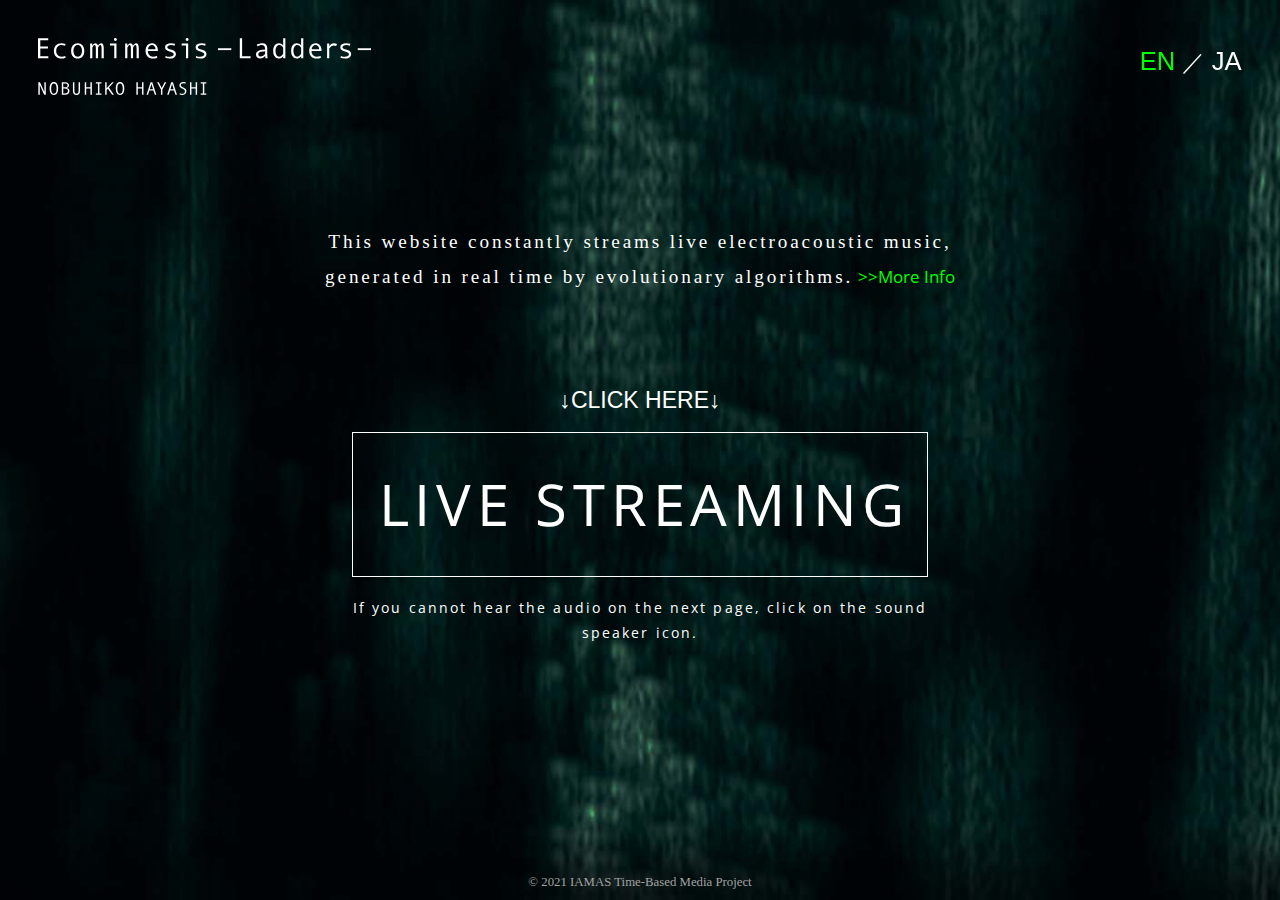
==== index.html @ 7a52131b "Update index.html" ====
<!DOCTYPE html>
<html lang="en">
<head>
    <meta charset="utf-8">
    <title>Ecomimesis —Ladders—</title>
    <link href="destyle.css" rel="stylesheet" />
    <link href="style_ind.css" rel="stylesheet" />
    <!-- google font -->
    <link rel="preconnect" href="https://fonts.googleapis.com">
    <link rel="preconnect" href="https://fonts.gstatic.com" crossorigin>
    <link href="https://fonts.googleapis.com/css2?family=Open+Sans:wght@300&display=swap" rel="stylesheet">
    <link href="https://fonts.googleapis.com/css2?family=Open+Sans:wght@300&family=Shippori+Mincho:wght@500&display=swap" rel="stylesheet">
    <!-- google font -->
    <meta name="description" content="This website constantly streams live electroacoustic music, generated in real time by evolutionary algorithms." />
    <meta name="keywords" content="Ecomimesis, Ladders, genetic algorism, genelative music IAMAS, Hayashi Nobuhiko" />
    <meta name="viewport" content="widght=360">
    
</head>
    <link rel="icon" href="favicon.ico">
<body>
    <div class="parent">
      <div class="child child1">
        <div class="grandchild grandchild1-1">
          <a href="index.html">
          <img src="img/ecomimesis_titleLogo.svg">
          </a>
        </div>
        <div class="grandchild grandchild1-2">
          <nobr style="color:#00ff00;">
            EN
          </nobr>
          <nobr style="font-size:90%;">
            ／
          </nobr>
          <a href="index_ja.html">
            <nobr>
              JA
            </nobr>
          </a> 
        </div>
      </div>
      <div class="child child2">
        <p><span style="letter-spacing: 0.15em;">This website constantly streams live electroacoustic music, generated in real time by evolutionary algorithms.</span>
          <a href="info.html"><span style="font-family: 'Open Sans', sans-serif;
              font-size:90%; color:#00ff00; text-align: right;" class="moreInfo">>>More Info
          </span></a>
        </p>
      </div>
      <div class="child child3">      
        <nobr><p>
        ↓CLICK HERE↓
        </p></nobr>
      </div>
      <div class="child child4">
        <div class="btnEf">
          <div class="btn">
          <nobr><a href="http://202.43.245.239/">
            LIVE STREAMING
          </a></nobr>
          </div>
        </div>  
      </div>
      <div class="child child5">
        <p>If you cannot hear the audio on the next page, click on the sound speaker icon.
        </p>
      </div>  
    </div>
    <div class="copy">
      <nobr><span style="font-family:'Times New Roman', 'Times'; font-size:100%;">&copy;</span> 2021 IAMAS Time-Based Media Project</nobr>
  </div>

</body>
</html>
---- destyle.css ----
/*! destyle.css v2.0.2 | MIT License | https://github.com/nicolas-cusan/destyle.css */

/* Reset box-model and set borders */
/* ============================================ */

*,
::before,
::after {
  box-sizing: border-box;
  border-style: solid;
  border-width: 0;
}

/* Document */
/* ============================================ */

/**
 * 1. Correct the line height in all browsers.
 * 2. Prevent adjustments of font size after orientation changes in iOS.
 * 3. Remove gray overlay on links for iOS.
 */

html {
  line-height: 1.15; /* 1 */
  -webkit-text-size-adjust: 100%; /* 2 */
  -webkit-tap-highlight-color: transparent; /* 3*/
}

/* Sections */
/* ============================================ */

/**
 * Remove the margin in all browsers.
 */

body {
  margin: 0;
}

/**
 * Render the `main` element consistently in IE.
 */

main {
  display: block;
}

/* Vertical rhythm */
/* ============================================ */

p,
table,
blockquote,
address,
pre,
iframe,
form,
figure,
dl {
  margin: 0;
}

/* Headings */
/* ============================================ */

h1,
h2,
h3,
h4,
h5,
h6 {
  font-size: inherit;
  line-height: inherit;
  font-weight: inherit;
  margin: 0;
}

/* Lists (enumeration) */
/* ============================================ */

ul,
ol {
  margin: 0;
  padding: 0;
  list-style: none;
}

/* Lists (definition) */
/* ============================================ */

dt {
  font-weight: bold;
}

dd {
  margin-left: 0;
}

/* Grouping content */
/* ============================================ */

/**
 * 1. Add the correct box sizing in Firefox.
 * 2. Show the overflow in Edge and IE.
 */

hr {
  box-sizing: content-box; /* 1 */
  height: 0; /* 1 */
  overflow: visible; /* 2 */
  border-top-width: 1px;
  margin: 0;
  clear: both;
  color: inherit;
}

/**
 * 1. Correct the inheritance and scaling of font size in all browsers.
 * 2. Correct the odd `em` font sizing in all browsers.
 */

pre {
  font-family: monospace, monospace; /* 1 */
  font-size: inherit; /* 2 */
}

address {
  font-style: inherit;
}

/* Text-level semantics */
/* ============================================ */

/**
 * Remove the gray background on active links in IE 10.
 */

a {
  background-color: transparent;
  text-decoration: none;
  color: inherit;
}

/**
 * 1. Remove the bottom border in Chrome 57-
 * 2. Add the correct text decoration in Chrome, Edge, IE, Opera, and Safari.
 */

abbr[title] {
  text-decoration: underline; /* 2 */
  text-decoration: underline dotted; /* 2 */
}

/**
 * Add the correct font weight in Chrome, Edge, and Safari.
 */

b,
strong {
  font-weight: bolder;
}

/**
 * 1. Correct the inheritance and scaling of font size in all browsers.
 * 2. Correct the odd `em` font sizing in all browsers.
 */

code,
kbd,
samp {
  font-family: monospace, monospace; /* 1 */
  font-size: inherit; /* 2 */
}

/**
 * Add the correct font size in all browsers.
 */

small {
  font-size: 80%;
}

/**
 * Prevent `sub` and `sup` elements from affecting the line height in
 * all browsers.
 */

sub,
sup {
  font-size: 75%;
  line-height: 0;
  position: relative;
  vertical-align: baseline;
}

sub {
  bottom: -0.25em;
}

sup {
  top: -0.5em;
}

/* Embedded content */
/* ============================================ */

/**
 * Prevent vertical alignment issues.
 */

img,
embed,
object,
iframe {
  vertical-align: bottom;
}

/* Forms */
/* ============================================ */

/**
 * Reset form fields to make them styleable
 */

button,
input,
optgroup,
select,
textarea {
  -webkit-appearance: none;
  appearance: none;
  vertical-align: middle;
  color: inherit;
  font: inherit;
  background: transparent;
  padding: 0;
  margin: 0;
  outline: 0;
  border-radius: 0;
  text-align: inherit;
}

/**
 * Reset radio and checkbox appearance to preserve their look in iOS.
 */

[type="checkbox"] {
  -webkit-appearance: checkbox;
  appearance: checkbox;
}

[type="radio"] {
  -webkit-appearance: radio;
  appearance: radio;
}

/**
 * Show the overflow in IE.
 * 1. Show the overflow in Edge.
 */

button,
input {
  /* 1 */
  overflow: visible;
}

/**
 * Remove the inheritance of text transform in Edge, Firefox, and IE.
 * 1. Remove the inheritance of text transform in Firefox.
 */

button,
select {
  /* 1 */
  text-transform: none;
}

/**
 * Correct the inability to style clickable types in iOS and Safari.
 */

button,
[type="button"],
[type="reset"],
[type="submit"] {
  cursor: pointer;
  -webkit-appearance: none;
  appearance: none;
}

button[disabled],
[type="button"][disabled],
[type="reset"][disabled],
[type="submit"][disabled] {
  cursor: default;
}

/**
 * Remove the inner border and padding in Firefox.
 */

button::-moz-focus-inner,
[type="button"]::-moz-focus-inner,
[type="reset"]::-moz-focus-inner,
[type="submit"]::-moz-focus-inner {
  border-style: none;
  padding: 0;
}

/**
 * Restore the focus styles unset by the previous rule.
 */

button:-moz-focusring,
[type="button"]:-moz-focusring,
[type="reset"]:-moz-focusring,
[type="submit"]:-moz-focusring {
  outline: 1px dotted ButtonText;
}

/**
 * Remove arrow in IE10 & IE11
 */

select::-ms-expand {
  display: none;
}

/**
 * Remove padding
 */

option {
  padding: 0;
}

/**
 * Reset to invisible
 */

fieldset {
  margin: 0;
  padding: 0;
  min-width: 0;
}

/**
 * 1. Correct the text wrapping in Edge and IE.
 * 2. Correct the color inheritance from `fieldset` elements in IE.
 * 3. Remove the padding so developers are not caught out when they zero out
 *    `fieldset` elements in all browsers.
 */

legend {
  color: inherit; /* 2 */
  display: table; /* 1 */
  max-width: 100%; /* 1 */
  padding: 0; /* 3 */
  white-space: normal; /* 1 */
}

/**
 * Add the correct vertical alignment in Chrome, Firefox, and Opera.
 */

progress {
  vertical-align: baseline;
}

/**
 * Remove the default vertical scrollbar in IE 10+.
 */

textarea {
  overflow: auto;
}

/**
 * Correct the cursor style of increment and decrement buttons in Chrome.
 */

[type="number"]::-webkit-inner-spin-button,
[type="number"]::-webkit-outer-spin-button {
  height: auto;
}

/**
 * 1. Correct the outline style in Safari.
 */

[type="search"] {
  outline-offset: -2px; /* 1 */
}

/**
 * Remove the inner padding in Chrome and Safari on macOS.
 */

[type="search"]::-webkit-search-decoration {
  -webkit-appearance: none;
}

/**
 * 1. Correct the inability to style clickable types in iOS and Safari.
 * 2. Change font properties to `inherit` in Safari.
 */

::-webkit-file-upload-button {
  -webkit-appearance: button; /* 1 */
  font: inherit; /* 2 */
}

/**
 * Clickable labels
 */

label[for] {
  cursor: pointer;
}

/* Interactive */
/* ============================================ */

/*
 * Add the correct display in Edge, IE 10+, and Firefox.
 */

details {
  display: block;
}

/*
 * Add the correct display in all browsers.
 */

summary {
  display: list-item;
}

/*
 * Remove outline for editable content.
 */

[contenteditable] {
  outline: none;
}

/* Table */
/* ============================================ */

table {
  border-collapse: collapse;
  border-spacing: 0;
}

caption {
  text-align: left;
}

td,
th {
  vertical-align: top;
  padding: 0;
}

th {
  text-align: left;
  font-weight: bold;
}

/* Misc */
/* ============================================ */

/**
 * Add the correct display in IE 10+.
 */

template {
  display: none;
}

/**
 * Add the correct display in IE 10.
 */

[hidden] {
  display: none;
}
---- style_ind.css ----
@charset "UTF-8";
@import url("destyle.css");

html {
    color: #fff;
}
body {
    font-family: "Noto Sans JP", sans-serif;
    background-color: #000; /* 背景色 */
    background-image: url(img/ecomimesis_home_black.jpg); /* 画像 */
    background-size: cover; /* 全画面 */
    background-attachment: fixed; /* 固定 */
    background-position: center center; /* 縦横中央 */
}
.parent{
    /* background-color: #ccc; */
    display: flex;
    flex-direction: column;
    align-items: center;
}
.child{
    width:100vw;
}
.child1{
    /* background-color: red; */
    position:relative;
	height:15vh;
}
.child2{
    /* background-color: blue; */
    width:50vw;
    height:13vh;
    margin-top: 10vh;
    top:5%;
    font-family: 'Shippori Mincho B1', serif;
    font-size: 1.5vmax;
    text-align:center; 
    line-height: 1.8em;
}
.child3{
    /* background-color: green; */
    /* height:4vh; */
    font-size:1.8vmax;
    text-align:center; 
    margin-top: 5vh;
}
.child4{
    /* background-color: purple; */
    width:45vw;
    /* height:17vh; */
    margin-top: 2vh;
    text-align:center;
}
.child5{
    /* background-color: green; */
    width:45vw;
    /* height:17vh; */
    margin-top: 2vh;
    font-family: 'Open Sans', sans-serif;  
    font-size: 1.1vmax;
    letter-spacing:0.15em;
    text-align:center;
    line-height: 1.8em;
}
.grandchild1-1{
    position:absolute;

    min-width: 30vmax;
    width: 30vmax;
    margin:1%;
    padding:2%;
}
.grandchild1-2{
    text-align:right;
    font-size:2vmax;
    position: fixed;
    z-index: 1;
    top: 1%;
    right: 0px;
    padding: 1%;
    margin: 2%;
}
.btn{
    text-decoration: none;
    font-family: 'Open Sans', sans-serif;  
    font-size: 4.5vw;
    letter-spacing:0.1em;
    border: 1.25px solid #ffffff;
    padding: 3vw 2vw;
}
.btnEf :hover{
    -webkit-transition: all 0.3s ease;
    -moz-transition: all 0.3s ease;
    -o-transition: all 0.3s ease;
    transition: all  0.3s ease;
    transform: scale(1.02, 1.02);
    color: #00ff00;
    border-color:#00ff00;
}
.moreInfo{
    position: relative;
    display: inline-block;
    text-decoration: none;
}
.moreInfo::after {
    position: absolute;
    bottom: 6px;
    left: 0;
    content: '';
    width: 100%;
    height: 1px;
    background: #00ff00;
    transform: scale(0, 1);
    transform-origin: right top;
    transition: transform .3s;
}
.moreInfo:hover::after {
    transform-origin: left top;
    transform: scale(1, 1);
}
.copy {
    font-family:'Times New Roman', 'Times';
    color: #a1a1a1; 
    font-size: 1.0vmax;
    position: absolute;
    top: 98%;
    left: 50%;
    transform: translateY(-50%) translateX(-50%); /* 要素の大きさの半分の距離を左、上方向に移動する */
    -webkit-transform: translateY(-50%) translateX(-50%);
}
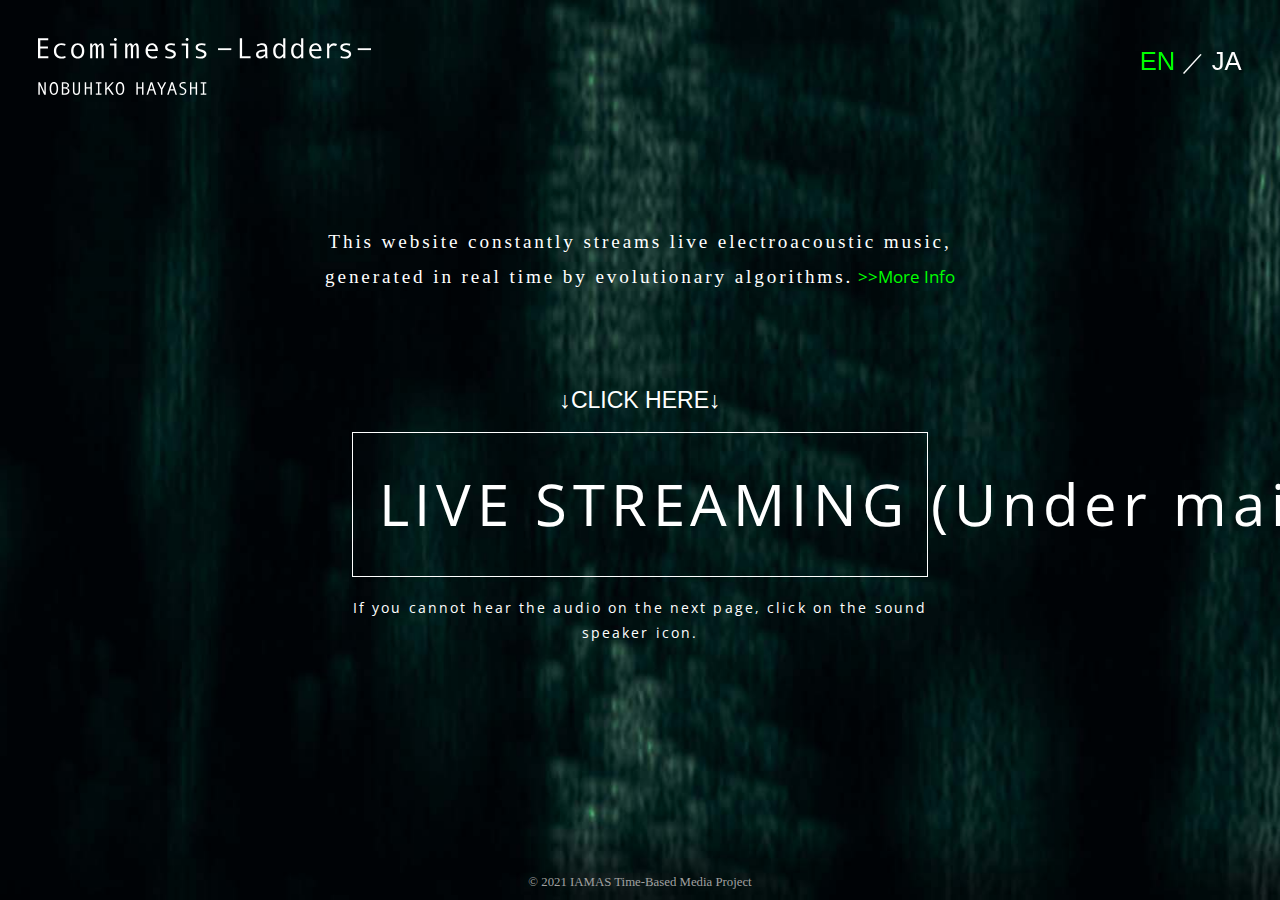
==== commit 1c473cfa: "Update index.html" ====
--- a/index.html
+++ b/index.html
@@ -11,7 +11,7 @@
     <link href="https://fonts.googleapis.com/css2?family=Open+Sans:wght@300&display=swap" rel="stylesheet">
     <link href="https://fonts.googleapis.com/css2?family=Open+Sans:wght@300&family=Shippori+Mincho:wght@500&display=swap" rel="stylesheet">
     <!-- google font -->
-    <meta name="description" content="This website constantly streams live electroacoustic music, generated in real time by evolutionary algorithms." />
+    <meta name="description" content=""Ecomimesis —Ladders—" by Nobuhiko Hayashi. This website constantly streams live electroacoustic music, generated in real time by evolutionary algorithms." />
     <meta name="keywords" content="Ecomimesis, Ladders, genetic algorism, genelative music IAMAS, Hayashi Nobuhiko" />
     <meta name="viewport" content="widght=360">
     
@@ -54,8 +54,8 @@
       <div class="child child4">
         <div class="btnEf">
           <div class="btn">
-          <nobr><a href="http://202.43.245.239/">
-            LIVE STREAMING
+          <nobr><a href="<!--http://202.43.245.239/-->">
+            LIVE STREAMING (Under maintenance...)
           </a></nobr>
           </div>
         </div>  
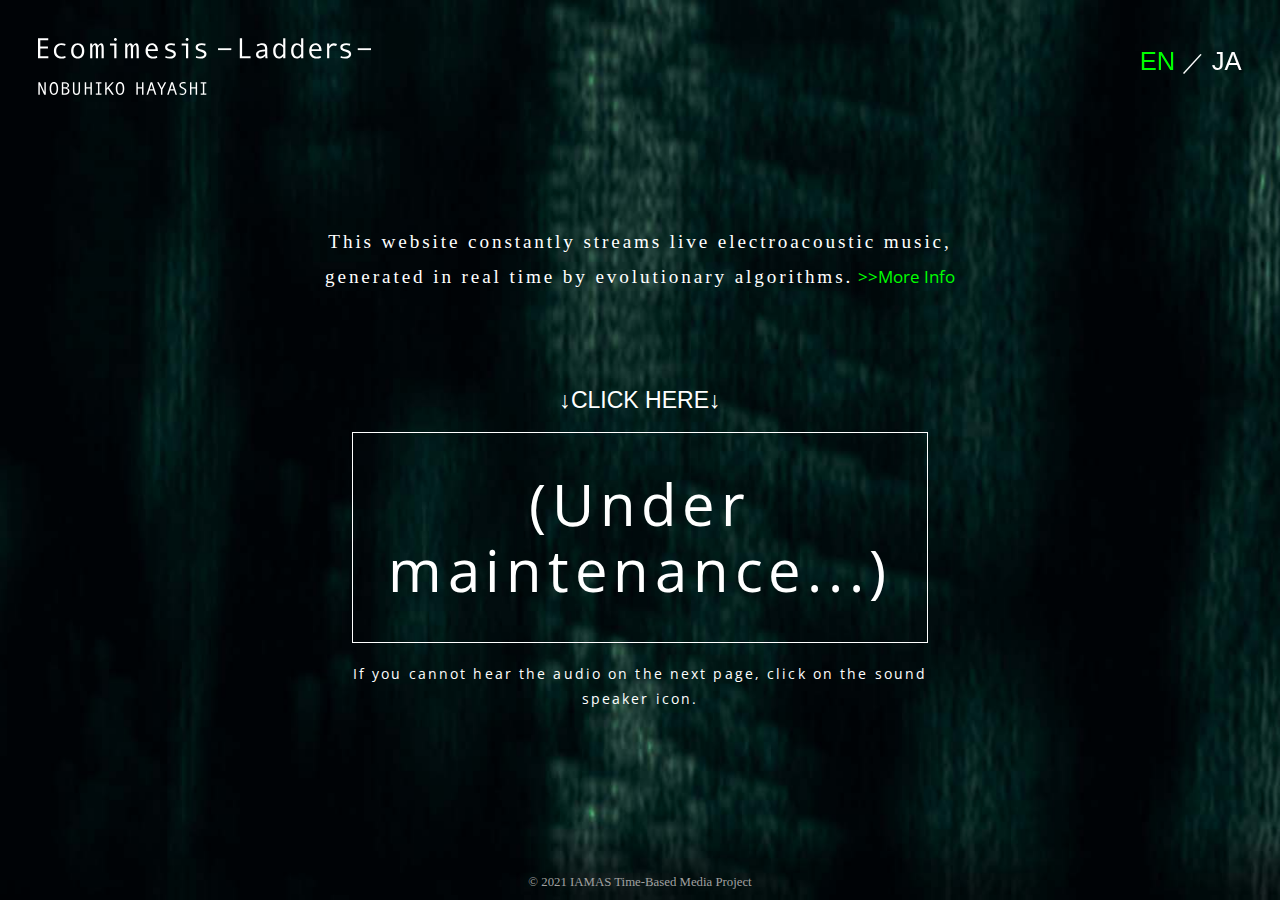
==== commit 50404d2d: "Update index.html" ====
--- a/index.html
+++ b/index.html
@@ -54,9 +54,10 @@
       <div class="child child4">
         <div class="btnEf">
           <div class="btn">
-          <nobr><a href="<!--http://202.43.245.239/-->">
-            LIVE STREAMING (Under maintenance...)
-          </a></nobr>
+          <!--<nobr><a href="http://202.43.245.239/">
+            LIVE STREAMING
+          </a></nobr>-->
+            (Under maintenance...)
           </div>
         </div>  
       </div>
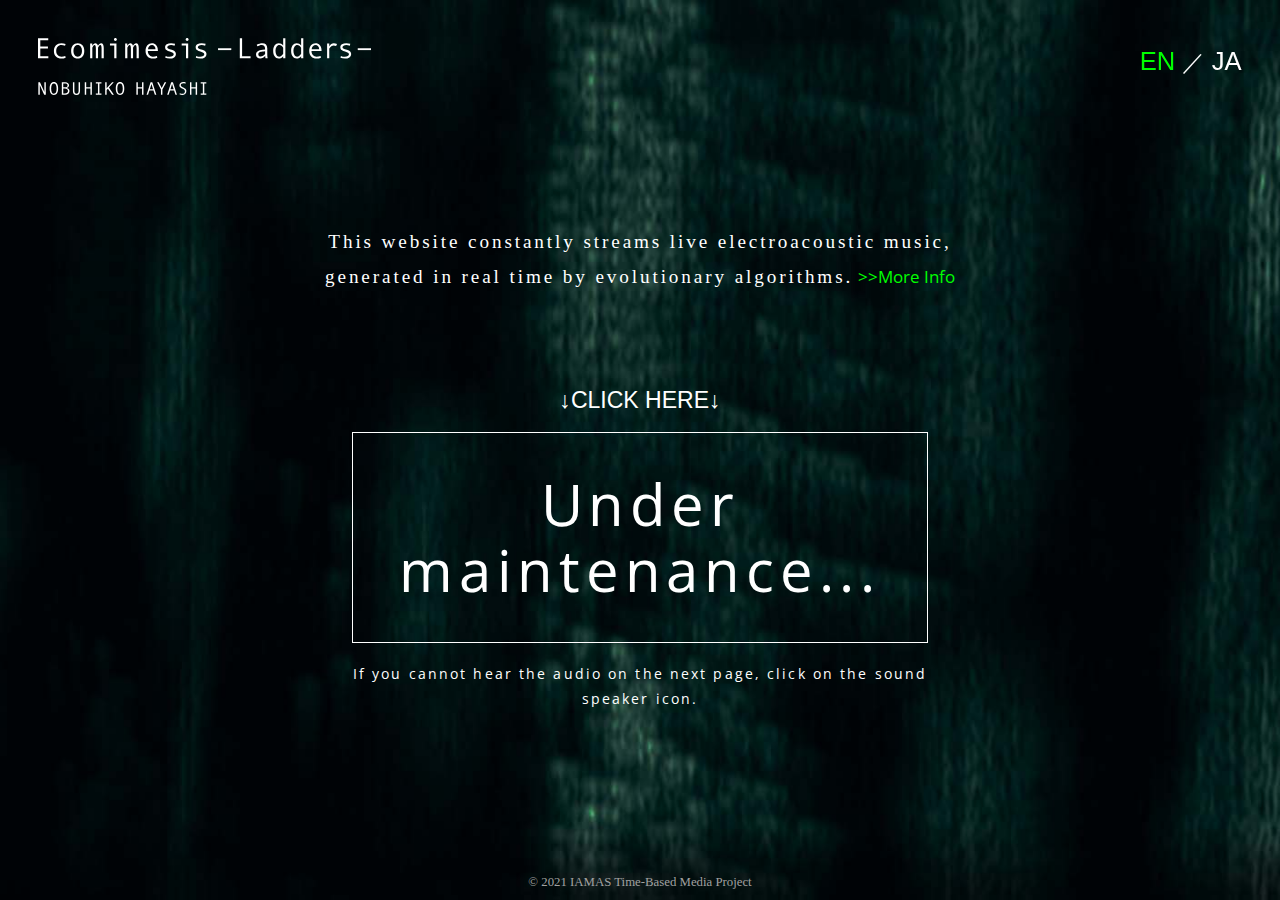
==== commit f41a1708: "Update index.html" ====
--- a/index.html
+++ b/index.html
@@ -57,7 +57,7 @@
           <!--<nobr><a href="http://202.43.245.239/">
             LIVE STREAMING
           </a></nobr>-->
-            (Under maintenance...)
+            Under maintenance...
           </div>
         </div>  
       </div>
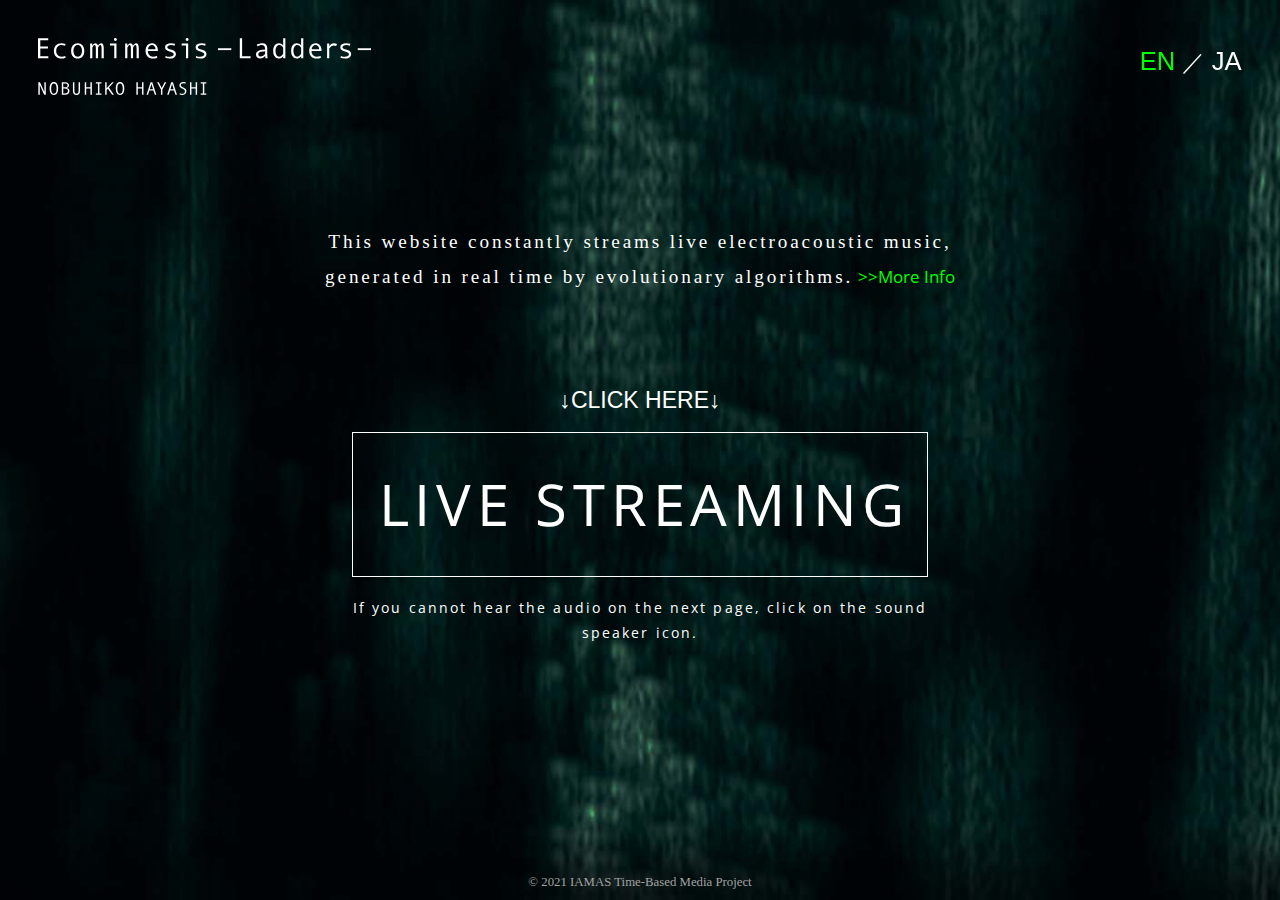
==== commit 8274dc74: "Update index.html" ====
--- a/index.html
+++ b/index.html
@@ -54,10 +54,10 @@
       <div class="child child4">
         <div class="btnEf">
           <div class="btn">
-          <!--<nobr><a href="http://202.43.245.239/">
+          <nobr><a href="http://202.43.245.239/">
             LIVE STREAMING
-          </a></nobr>-->
-            Under maintenance...
+          </a></nobr>
+            <!--Under maintenance...-->
           </div>
         </div>  
       </div>
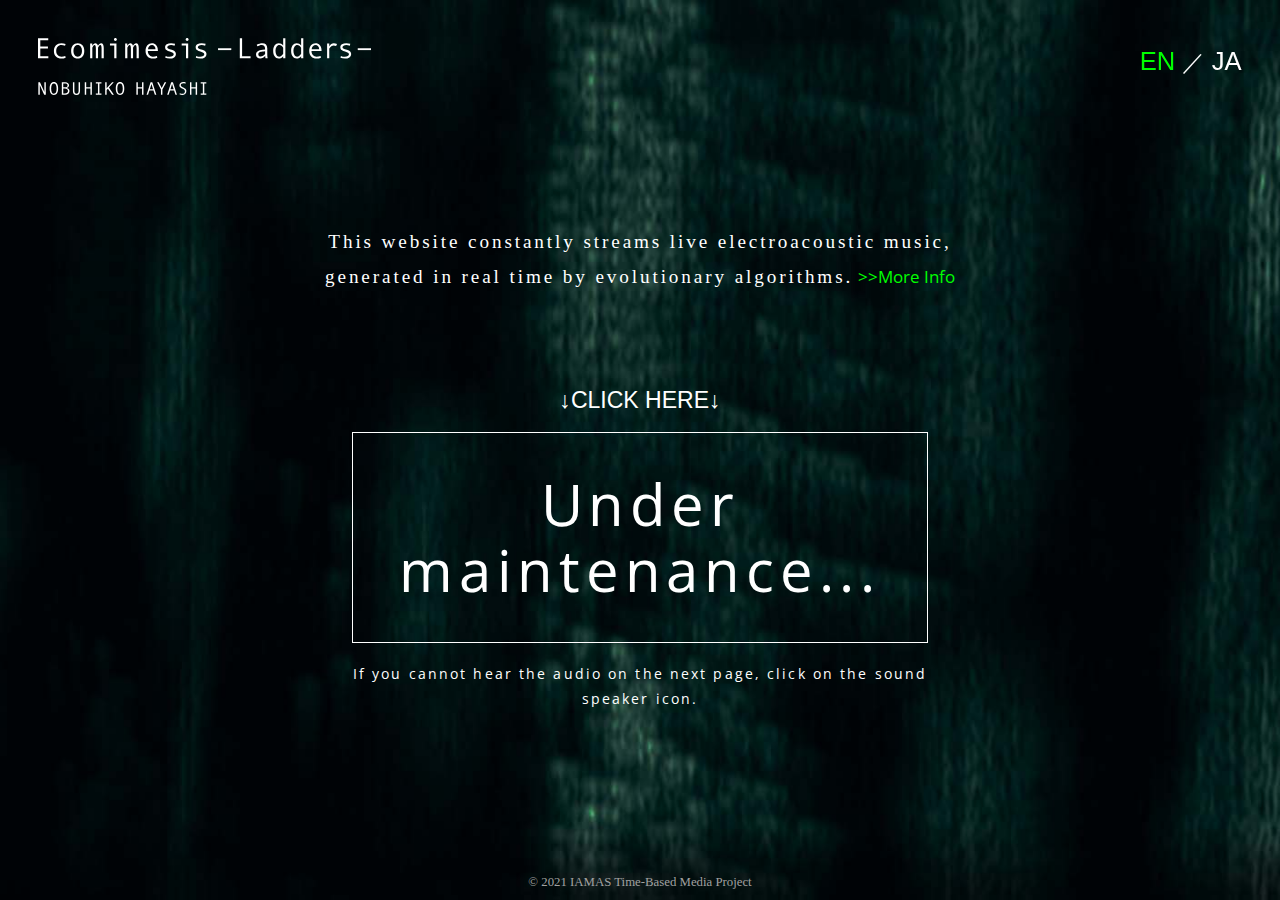
==== commit 875891cc: "Update index.html" ====
--- a/index.html
+++ b/index.html
@@ -54,10 +54,10 @@
       <div class="child child4">
         <div class="btnEf">
           <div class="btn">
-          <nobr><a href="http://202.43.245.239/">
+          <nobr><!--<a href="http://202.43.245.239/">
             LIVE STREAMING
-          </a></nobr>
-            <!--Under maintenance...-->
+          </a>--></nobr>
+            Under maintenance...
           </div>
         </div>  
       </div>
